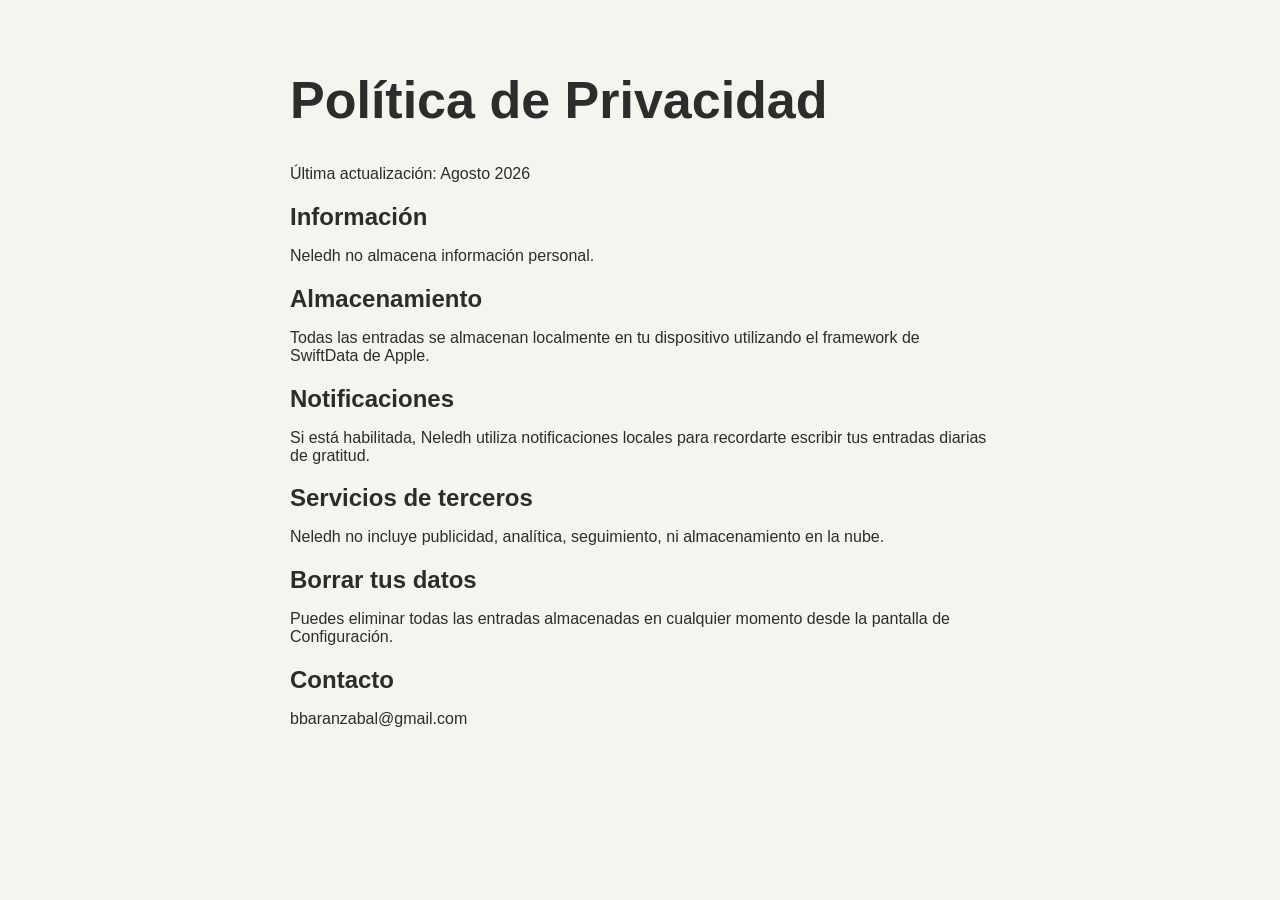
==== privacy.html @ eb6000f6 "feat. add privacy policy" ====
<!DOCTYPE html>
<html lang="es">

<head>

<meta charset="UTF-8">
<meta name="viewport" content="width=device-width, initial-scale=1">

<title>Política de Privacidad</title>

<link rel="stylesheet" href="style.css">

</head>

<body>

<div class="container">

<h1>Política de Privacidad</h1>

<p>

Última actualización: Agosto 2026

</p>

<h2>Información</h2>

<p>

Neledh no almacena información personal.

</p>

<h2>Almacenamiento</h2>

<p>

Todas las entradas se almacenan localmente en tu dispositivo utilizando el framework de SwiftData de Apple.

</p>

<h2>Notificaciones</h2>

<p>

Si está habilitada, Neledh utiliza notificaciones locales para recordarte escribir tus entradas diarias de gratitud.

</p>

<h2>Servicios de terceros</h2>

<p>

Neledh no incluye publicidad,
analítica,
seguimiento,
ni almacenamiento en la nube.

</p>

<h2>Borrar tus datos</h2>

<p>

Puedes eliminar todas las entradas almacenadas en cualquier momento desde la pantalla de Configuración.

</p>

<h2>Contacto</h2>

<p>

bbaranzabal@gmail.com

</p>

</div>

</body>

</html>
---- style.css ----
body{

    margin:0;

    background:#F6F4EE;

    color:#2C2C2C;

    font-family:-apple-system,
                BlinkMacSystemFont,
                "SF Pro Display",
                sans-serif;

}

.container{

    max-width:700px;

    margin:auto;

    padding:60px 30px;

}

.hero{

    text-align:center;

    margin-bottom:70px;

}

.icon{

    font-size:60px;

}

h1{

    margin-top:10px;

    font-size:52px;

}

.subtitle{

    color:#666;

    font-size:20px;

}

section{

    margin-bottom:45px;

}

h2{

    margin-bottom:15px;

}

ul{

    padding-left:20px;

}

li{

    margin:10px 0;

}

.button{

    display:inline-block;

    padding:14px 28px;

    background:#6A8E5A;

    color:white;

    text-decoration:none;

    border-radius:14px;

    margin-right:10px;

}

.secondary{

    background:#CFCFCF;

    color:#222;

}
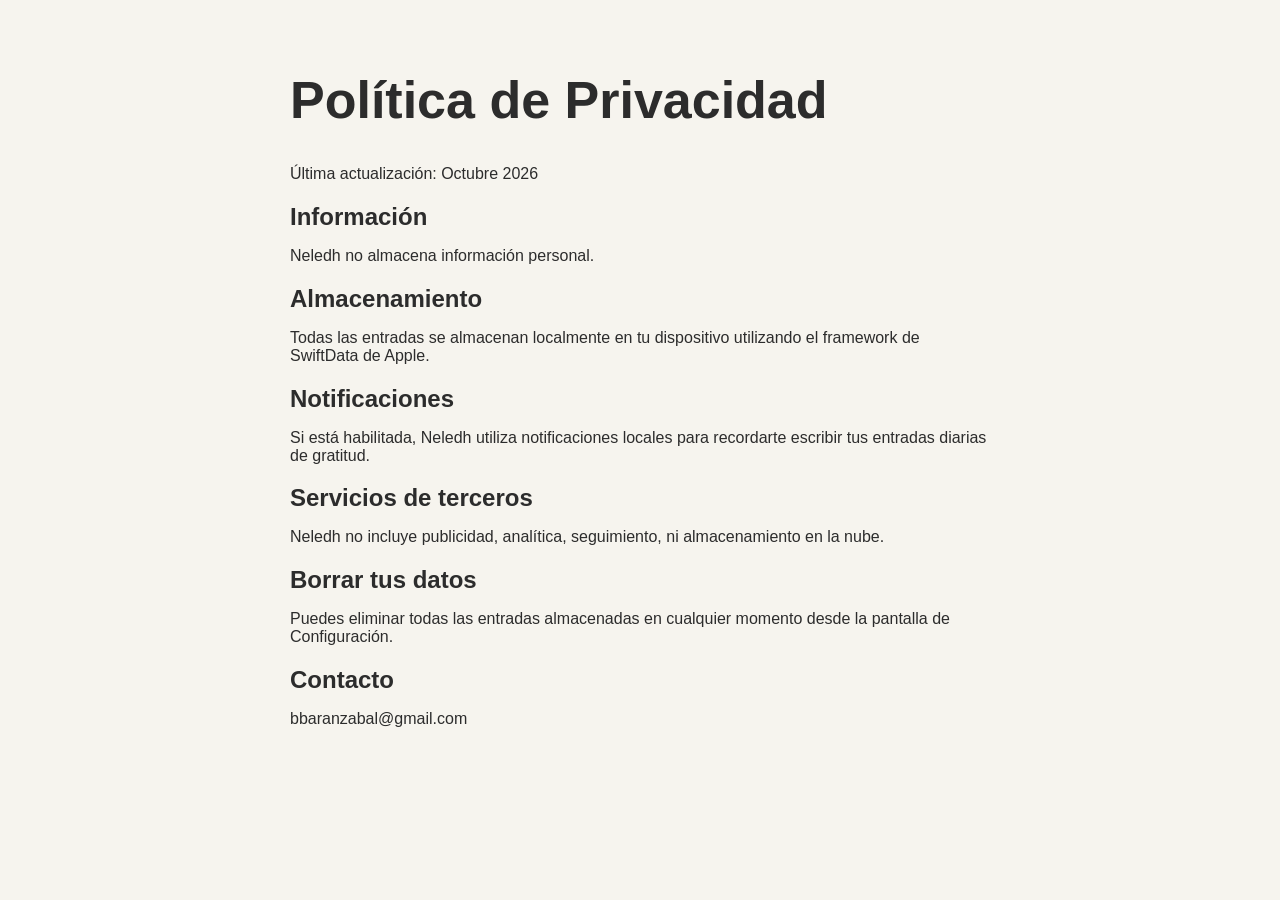
==== commit 0ec29899: "Update last updated date in privacy policy" ====
--- a/privacy.html
+++ b/privacy.html
@@ -20,7 +20,7 @@
 
 <p>
 
-Última actualización: Agosto 2026
+Última actualización: Octubre 2026
 
 </p>
 
@@ -79,4 +79,4 @@
 
 </body>
 
-</html>+</html>
